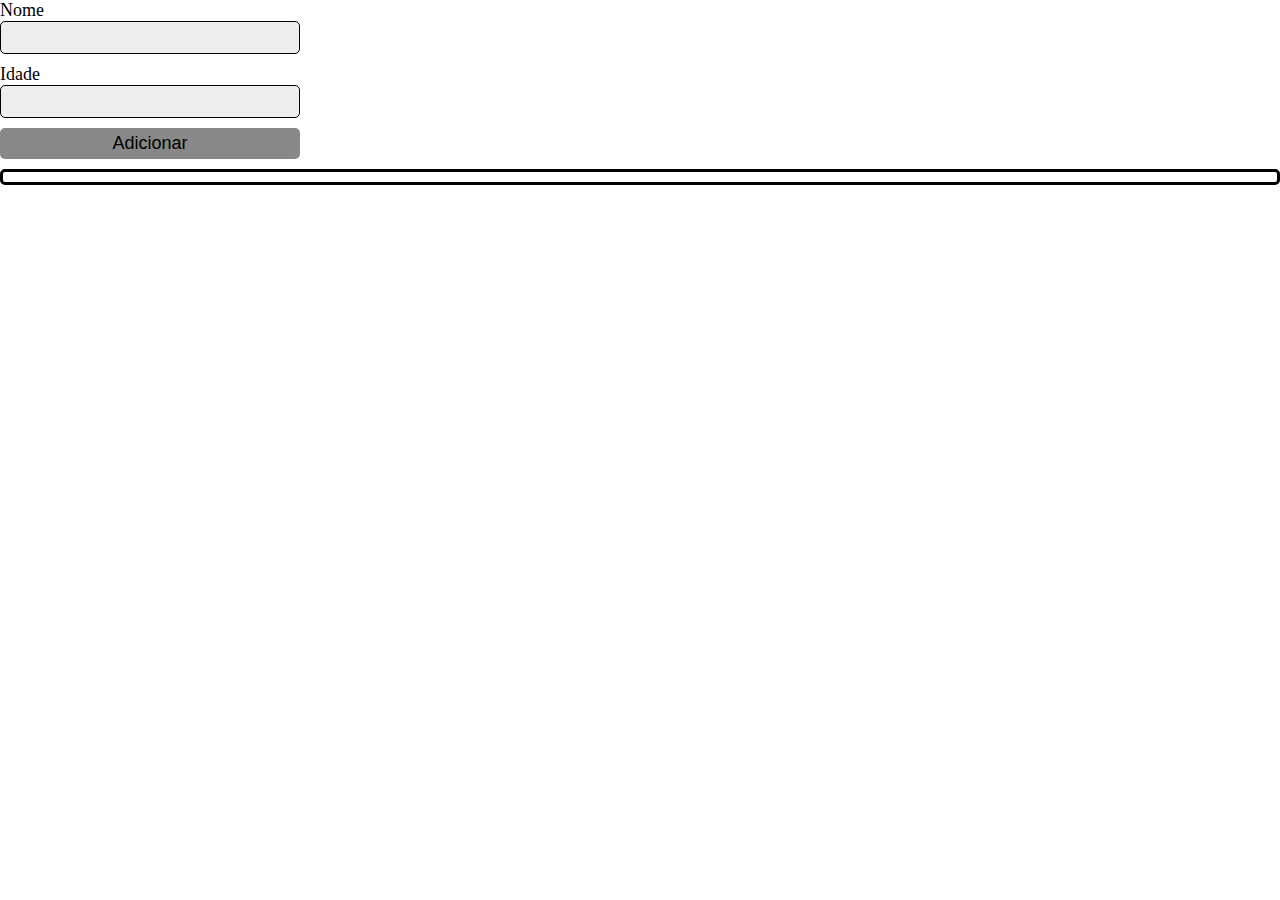
==== index.html @ a1a946a8 "this is all the js scripts developed during my learning of javascript" ====
<!DOCTYPE html>
<html lang="en">
  <head>
    <meta charset="UTF-8" />
    <meta name="viewport" content="width=device-width, initial-scale=1.0" />
    <link rel="stylesheet" href="./style.css" />
    <title>JavaScript</title>
  </head>
  <body>
    <div class="campoForm">
      <label for="">Nome</label>
      <input type="text" name="f_nome" id="f_nome" value="" />
    </div>
    <div class="campoForm">
      <label for="">Idade</label>
      <input type="text" name="f_idade" id="f_idade" value="" />
    </div>
    <div class="campoForm">
      <button id="btn_add" value="">Adicionar</button>
    </div>
    <div class="res"></div>

    <!-- <script src="./funcoes.js"></script> -->
    <script src="./funcaoVoid.js"></script>
    <!-- <script src="./for.js"></script> -->
    <!-- <script src="./while.js"></script> -->
    <!-- <script src="./objeto.js"></script> -->
    <!-- <script src="./form.js"></script> -->
    <!-- <script src="./json.js"></script> -->
     <!-- <script src="trycatch.js"></script> -->
     <!-- <script src="promises.js"></script> -->
     <!-- <script src="promiseAll.js"></script> -->
     <!-- <script src="asyncAwait.js"></script> -->
     <!-- <script src="awaitThenCatch.js"></script> -->
     <!-- <script src="callbackPromises.js"></script> -->
  </body>
</html>
---- style.css ----
* {
    margin: 0;
    padding: 0;
    box-sizing: border-box;
    border: none;
    font-size: large;
}
.campoForm {
    display: flex;
    flex-direction: column;
    width: 300px;
    margin-bottom: 10px;
}
.campoForm input {
    background-color: #eee;
    padding: 5px;
    border-radius: 5px;
    border: 1px solid #000;
}
.campoForm button {
    background-color: #888;
    cursor: pointer;
    padding: 5px;
    border-radius: 5px;
}
.res {
    border: 3px solid #000;
    padding: 5px;
    border-radius: 5px;
}
.pessoa {
    border: 3px #444 solid;
    padding: 5px;
    border-radius: 5px;
    margin-bottom: 4px;
}
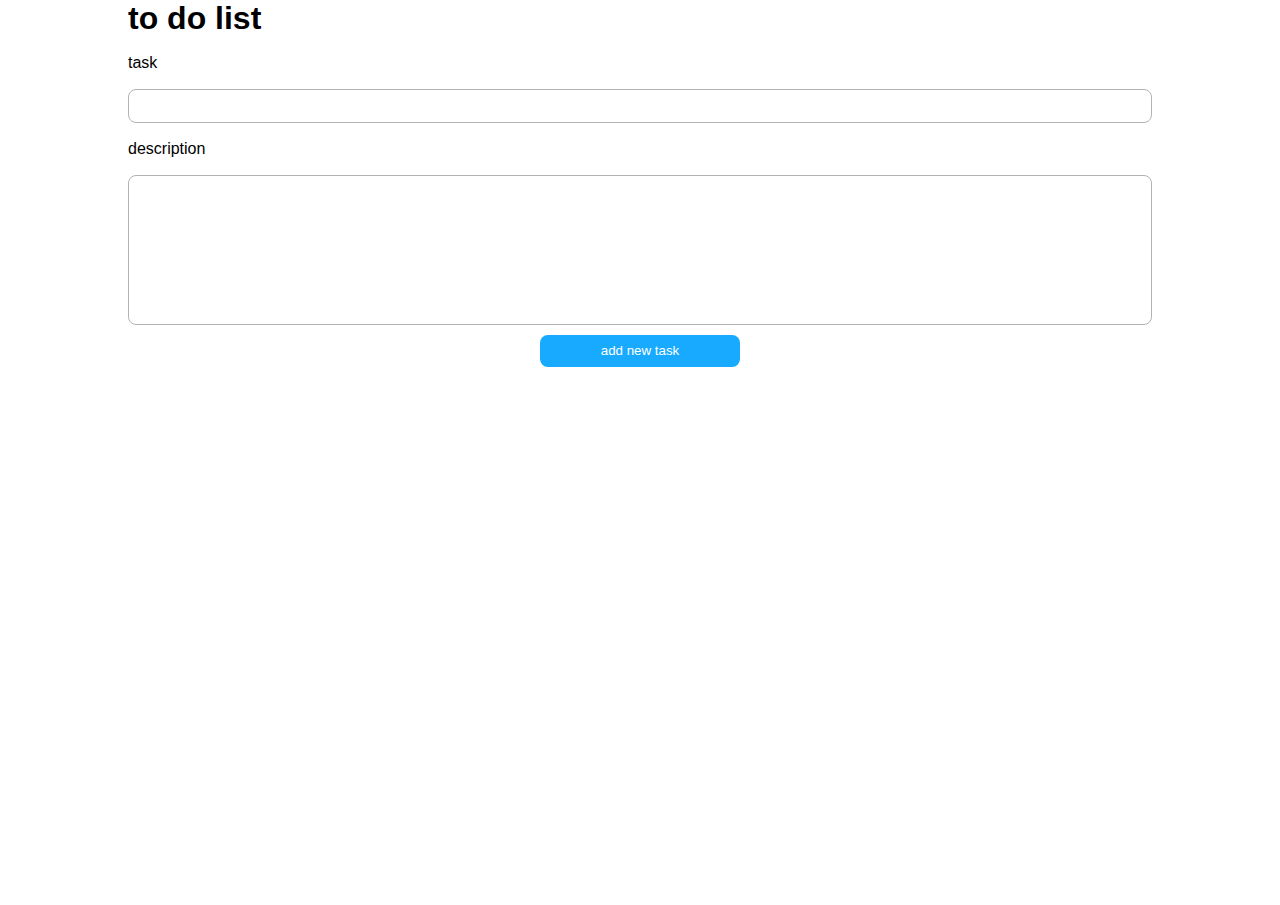
==== commit c43f8964: "I have built a todo list in javascript" ====
--- a/index.html
+++ b/index.html
@@ -5,9 +5,20 @@
     <meta name="viewport" content="width=device-width, initial-scale=1.0" />
     <link rel="stylesheet" href="./style.css" />
     <title>JavaScript</title>
+    <style>
+      body {
+        width: 100%;
+        height: 100vh;
+      }
+      .container {
+        width: 100%;
+        height: max-content;
+        height: 100%;
+      }
+    </style>
   </head>
   <body>
-    <div class="campoForm">
+    <!-- <div class="campoForm">
       <label for="">Nome</label>
       <input type="text" name="f_nome" id="f_nome" value="" />
     </div>
@@ -18,10 +29,11 @@
     <div class="campoForm">
       <button id="btn_add" value="">Adicionar</button>
     </div>
-    <div class="res"></div>
+    <div class="res"></div> -->
+    <iframe class="container" src="./todolist.html" frameborder="0"></iframe>
 
     <!-- <script src="./funcoes.js"></script> -->
-    <script src="./funcaoVoid.js"></script>
+    <!-- <script src="./funcaoVoid.js"></script> -->
     <!-- <script src="./for.js"></script> -->
     <!-- <script src="./while.js"></script> -->
     <!-- <script src="./objeto.js"></script> -->
@@ -33,5 +45,7 @@
      <!-- <script src="asyncAwait.js"></script> -->
      <!-- <script src="awaitThenCatch.js"></script> -->
      <!-- <script src="callbackPromises.js"></script> -->
+     <!-- <script src="dom.js"></script> -->
+      <script src="./todolist.js"></script>
   </body>
 </html>
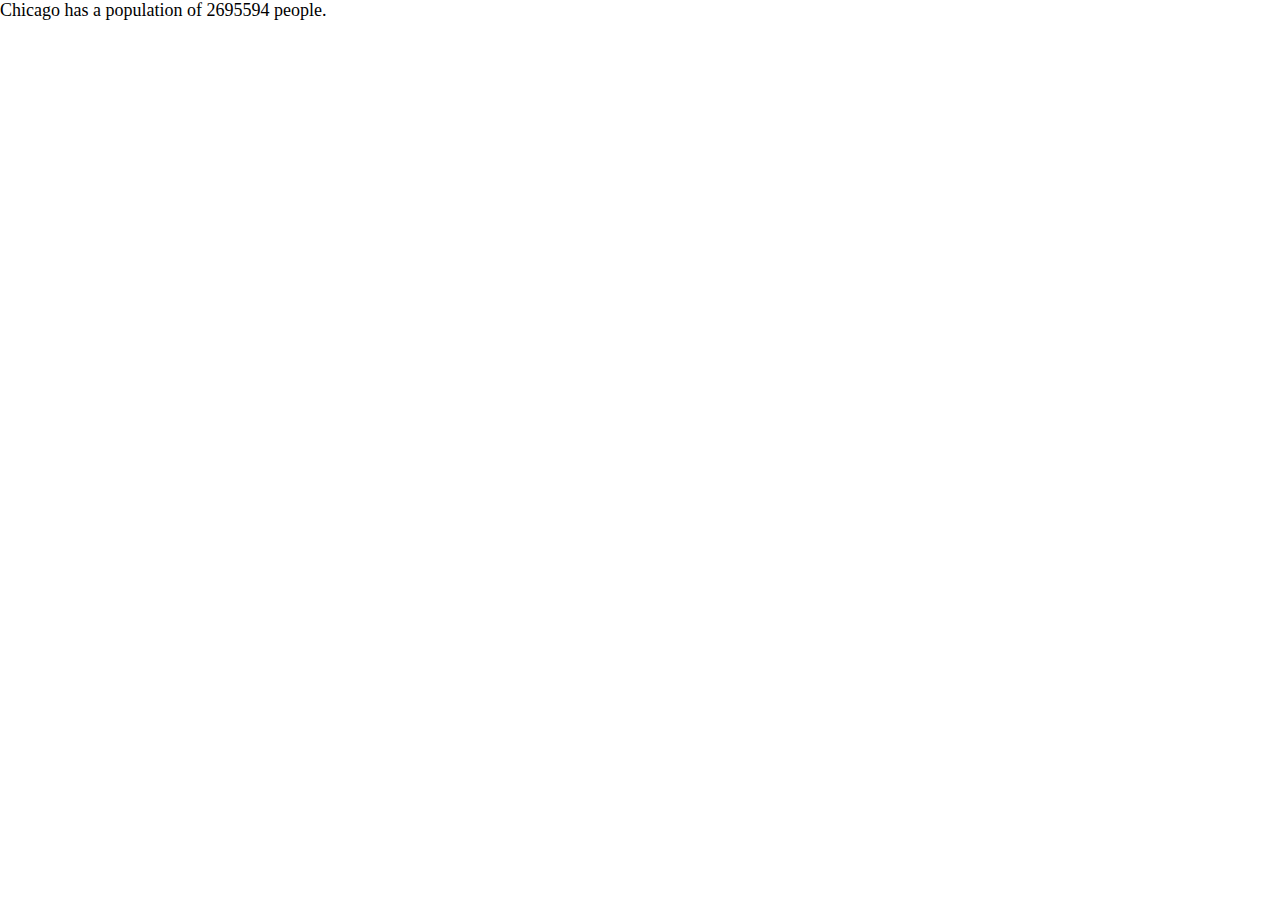
==== commit 44160202: "created lood file to study about loops" ====
--- a/index.html
+++ b/index.html
@@ -30,7 +30,7 @@
       <button id="btn_add" value="">Adicionar</button>
     </div>
     <div class="res"></div> -->
-    <iframe class="container" src="./todolist.html" frameborder="0"></iframe>
+    <!-- <iframe class="container" src="./todolist.html" frameborder="0"></iframe> -->
 
     <!-- <script src="./funcoes.js"></script> -->
     <!-- <script src="./funcaoVoid.js"></script> -->
@@ -46,6 +46,7 @@
      <!-- <script src="awaitThenCatch.js"></script> -->
      <!-- <script src="callbackPromises.js"></script> -->
      <!-- <script src="dom.js"></script> -->
-      <script src="./todolist.js"></script>
+      <!-- <script src="./todolist.js"></script> -->
+       <script src="./loops.js"></script>
   </body>
 </html>
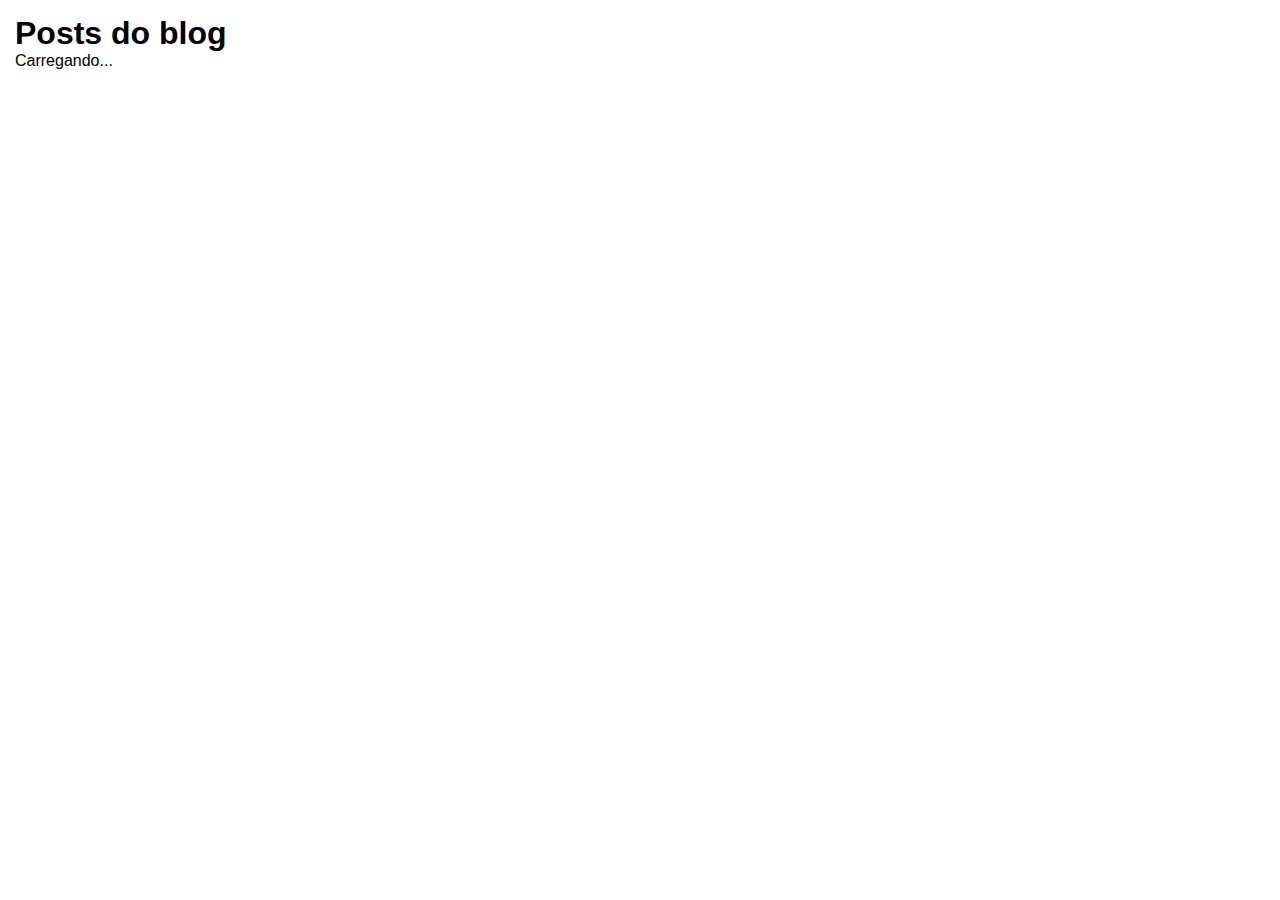
==== commit 570c1164: "started to build the fetch js" ====
--- a/index.html
+++ b/index.html
@@ -18,7 +18,9 @@
     </style>
   </head>
   <body>
-    <!-- <div class="campoForm">
+    <!-- FORM
+    
+    <div class="campoForm">
       <label for="">Nome</label>
       <input type="text" name="f_nome" id="f_nome" value="" />
     </div>
@@ -30,7 +32,14 @@
       <button id="btn_add" value="">Adicionar</button>
     </div>
     <div class="res"></div> -->
-    <!-- <iframe class="container" src="./todolist.html" frameborder="0"></iframe> -->
+
+    <!-- TODO LIST 
+    <iframe class="container" src="./todolist.html" frameborder="0"></iframe> -->
+
+    <!-- FETCH -->
+     <h1>Posts do blog</h1>
+     <p id="loading">Carregando...</p>
+     <div id="posts-container"></div>
 
     <!-- <script src="./funcoes.js"></script> -->
     <!-- <script src="./funcaoVoid.js"></script> -->
@@ -47,6 +56,7 @@
      <!-- <script src="callbackPromises.js"></script> -->
      <!-- <script src="dom.js"></script> -->
       <!-- <script src="./todolist.js"></script> -->
-       <script src="./loops.js"></script>
+       <!-- <script src="./loops.js"></script> -->
+        <script src="./fetch.js"></script>
   </body>
 </html>
--- a/style.css
+++ b/style.css
@@ -1,4 +1,4 @@
-* {
+/* * {
     margin: 0;
     padding: 0;
     box-sizing: border-box;
@@ -33,4 +33,64 @@
     padding: 5px;
     border-radius: 5px;
     margin-bottom: 4px;
+} */
+
+/* Fetch */
+* {
+    margin: 0;
+    padding: 0;
+    box-sizing: border-box;
+    font-family: Arial, Helvetica, sans-serif;
+}
+body {
+    padding: 15px;
+}
+.hide {
+    display: none;
+    color: red;
+}
+a, input[type="submit"] {
+    background-color: #007bff;
+    color: #fff;
+    padding: 10px 20px;
+    border-radius: 5px;
+    text-decoration: none;
+    opacity: 0.7;
+    font-size: 1em;
+    border: none;
+    cursor: pointer;
+}
+a:hover,
+input[type="submit"] {
+    opacity: 1;
+}
+#posts-container {
+    display: grid;
+    grid-template-columns: repeat(auto-fit, minmax(300px, 1fr));
+    gap: 20px;
+}
+.post {
+    display: grid;
+    grid-template-columns: 1fr;
+    gap: 20px;
+    padding: 10px;
+    border-radius: 8px;
+    box-shadow: 1px 1px 10px black;
+}
+.post a {
+    place-self: end;
+}
+
+#post {
+    display: flex;
+    flex-direction: column;
+    gap: 20px;
+}
+#comment-form {
+    display: flex;
+    flex-direction: column;
+    gap: 20px;
+}
+.btn {
+    place-self: start;
 }